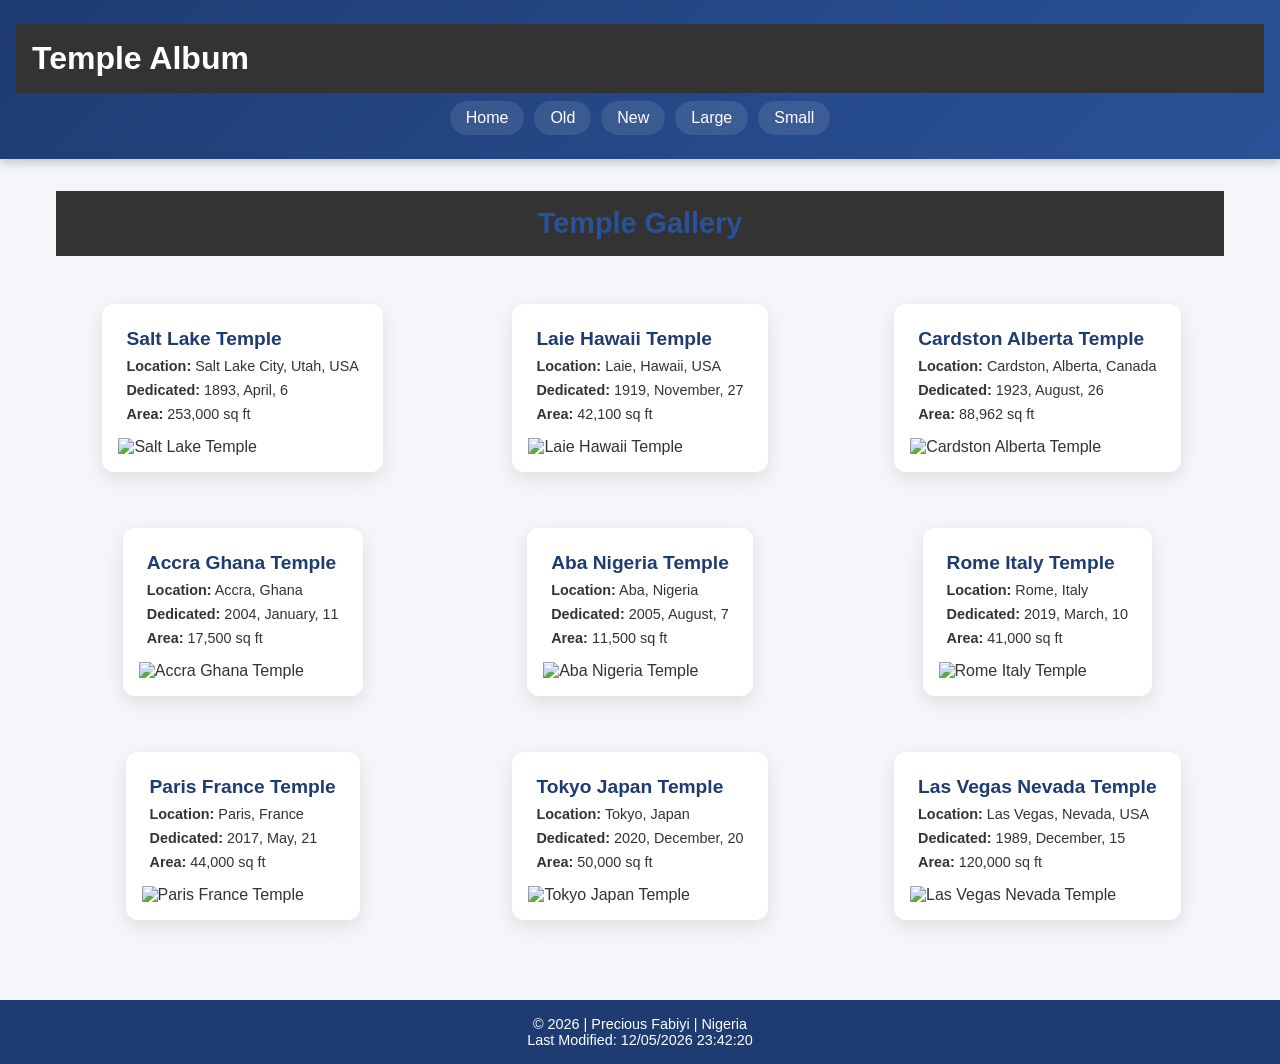
==== filtered-temples.html @ 5c78335a "pp" ====
<!DOCTYPE html>
<html lang="en">
<head>
<meta charset="UTF-8">
<meta name="viewport" content="width=device-width, initial-scale=1.0">

<title>Temple Album</title>

<meta name="description" content="Filtered temple album project. Doing my best to showcase the beauty and diversity of temples around the world.">
<meta name="author" content="Precious Fabiyi">

<link rel="stylesheet" href="styles/filtered-temples.css">
<link rel="stylesheet" href="styles/filtered-temples-large.css">

<script src="scripts/filtered-temples.js" defer></script>
</head>

<body>

<header>
    <h1>Temple Album</h1>
    <nav>
        <a href="#" id="home">Home</a>
        <a href="#" id="old">Old</a>
        <a href="#" id="new">New</a>
        <a href="#" id="large">Large</a>
        <a href="#" id="small">Small</a>
    </nav>
</header>

<main>
    <!-- ✅ REQUIRED: Only ONE h1 -->
    <h1>Temple Gallery</h1>

    <!-- JS will insert cards here -->
    <div id="temple-container"></div>
</main>

<footer>
    <p>© <span id="year"></span> | Precious Fabiyi | Nigeria</p>
    <p>Last Modified: <span id="lastModified"></span></p>
</footer>

</body>
</html>
---- styles/filtered-temples.css ----
/* ====== RESET ====== */
* {
  margin: 0;
  padding: 0;
  box-sizing: border-box;
}

/* ====== BODY ====== */
body {
  font-family: 'Roboto', sans-serif;
  background: #f4f6f9;
  color: #333;
}

/* ====== HEADER ====== */
header {
  background: linear-gradient(135deg, #1e3c72, #2a5298);
  color: white;
  padding: 1.5rem 1rem;
  text-align: center;
  box-shadow: 0 4px 10px rgba(0,0,0,0.2);
}

header h1 {
  font-size: 2rem;
  margin-bottom: 0.5rem;
}

/* ====== NAV ====== */
nav {
  display: flex;
  justify-content: center;
  flex-wrap: wrap;
  gap: 10px;
}

nav a {
  color: white;
  text-decoration: none;
  padding: 0.5rem 1rem;
  border-radius: 20px;
  transition: 0.3s;
  background: rgba(255,255,255,0.1);
}

nav a:hover {
  background: white;
  color: #2a5298;
}

/* ====== MAIN ====== */
main {
  padding: 2rem 1rem;
  max-width: 1200px;
  margin: auto;
}

main h1 {
  text-align: center;
  margin-bottom: 2rem;
  font-size: 1.8rem;
  color: #2a5298;
}

/* ====== GRID ====== */
#temple-container {
  display: grid;
  grid-template-columns: repeat(auto-fit, minmax(280px, 1fr));
  gap: 1.5rem;
}

/* ====== CARD ====== */
.card {
  background: white;
  border-radius: 12px;
  overflow: hidden;
  box-shadow: 0 6px 18px rgba(0,0,0,0.1);
  transition: all 0.3s ease;
}

.card:hover {
  transform: translateY(-8px);
  box-shadow: 0 12px 25px rgba(0,0,0,0.2);
}

/* ====== IMAGE ====== */
.card img {
  width: 100%;
  height: 200px;
  object-fit: cover;
}

/* ====== CARD CONTENT ====== */
.card h2 {
  font-size: 1.2rem;
  color: #1e3c72;
  padding: 1rem 1rem 0.5rem;
}

.card p {
  padding: 0 1rem 0.5rem;
  font-size: 0.9rem;
}

/* ====== FOOTER ====== */
footer {
  text-align: center;
  padding: 1rem;
  margin-top: 2rem;
  background: #1e3c72;
  color: white;
  font-size: 0.9rem;
}

/* ====== RESPONSIVE ====== */
@media (max-width: 600px) {
  header h1 {
    font-size: 1.5rem;
  }

  nav {
    flex-direction: column;
  }
}
---- styles/filtered-temples-large.css ----
@media (min-width:768px){

#menuBtn{
display:none;
}

nav a:hover {
flex-direction:row;
justify-content:right;
}

.container{
grid-template-columns:repeat(3,1fr);
}

}
stdlf {
	font-weight: 700;
	border-bottom: 1px solid #777;
	margin-bottom: 1rem;
}

body {
	font-family: Roboto, sans-serif;
}
h1 {
	font-size: 2.5rem;
	padding: 1rem;
	background-color: #333;
	text-align: left;
	font-family: "Acme", Arial, sans-serif;
	color: #fff;
}
h2 {
	font-size: 2rem;
}
h3 {
	font-size: 1.5rem;
	color: darkgreen;
}
section {
	margin: 1rem auto;
	max-width: 960px;
	padding: 0.5rem;
}
.container {
	display: grid;
	grid-template-columns: repeat(auto-fit, minmax(200px, 1fr));
	grid-gap: 25px;
	place-items: center;
}

figure {
	background-color: #fff;
}
img {
	width: 100%;
	height: auto;
	margin: 0.5rem;
}
figcaption {
	font-size: smaller;
}
/* hover effect */
.hover:hover {
	box-shadow: 0 0 50px #333;
}
/* rounded corners - boxmodel */
.rocorn {
	border-radius: 15px 150px;
}
/* simple opacity */

.opac {
	opacity: 0.5;
}

.blur {
	filter: blur(4px);
}

.gray {
	filter: blur(1px) grayscale(50%);
}

.object {
	width: 100%;
	height: 75px;
	object-fit: cover;
}

.contrast {
	filter: contrast(50%);
}

.saturate {
	filter: saturate(50%);
}

.shape-outside {
	border-radius: 100px;
	width: 35%;
	margin: 0 3em 0.5em 0;
	float: left;
	shape-outside: circle(100px at 50% 50%);
}

.mbm-difference {
	mix-blend-mode: difference;
}

.mbm-hard-light {
	mix-blend-mode: hard-light;
}

.transform {
	transform: scaleX(-1);
}

.turn {
	rotate: 0.05turn;
	border: 1px solid rgba(0, 0, 0, 0.3);
	padding: 1px;
}
.navigation.open{
	display:flex;
}
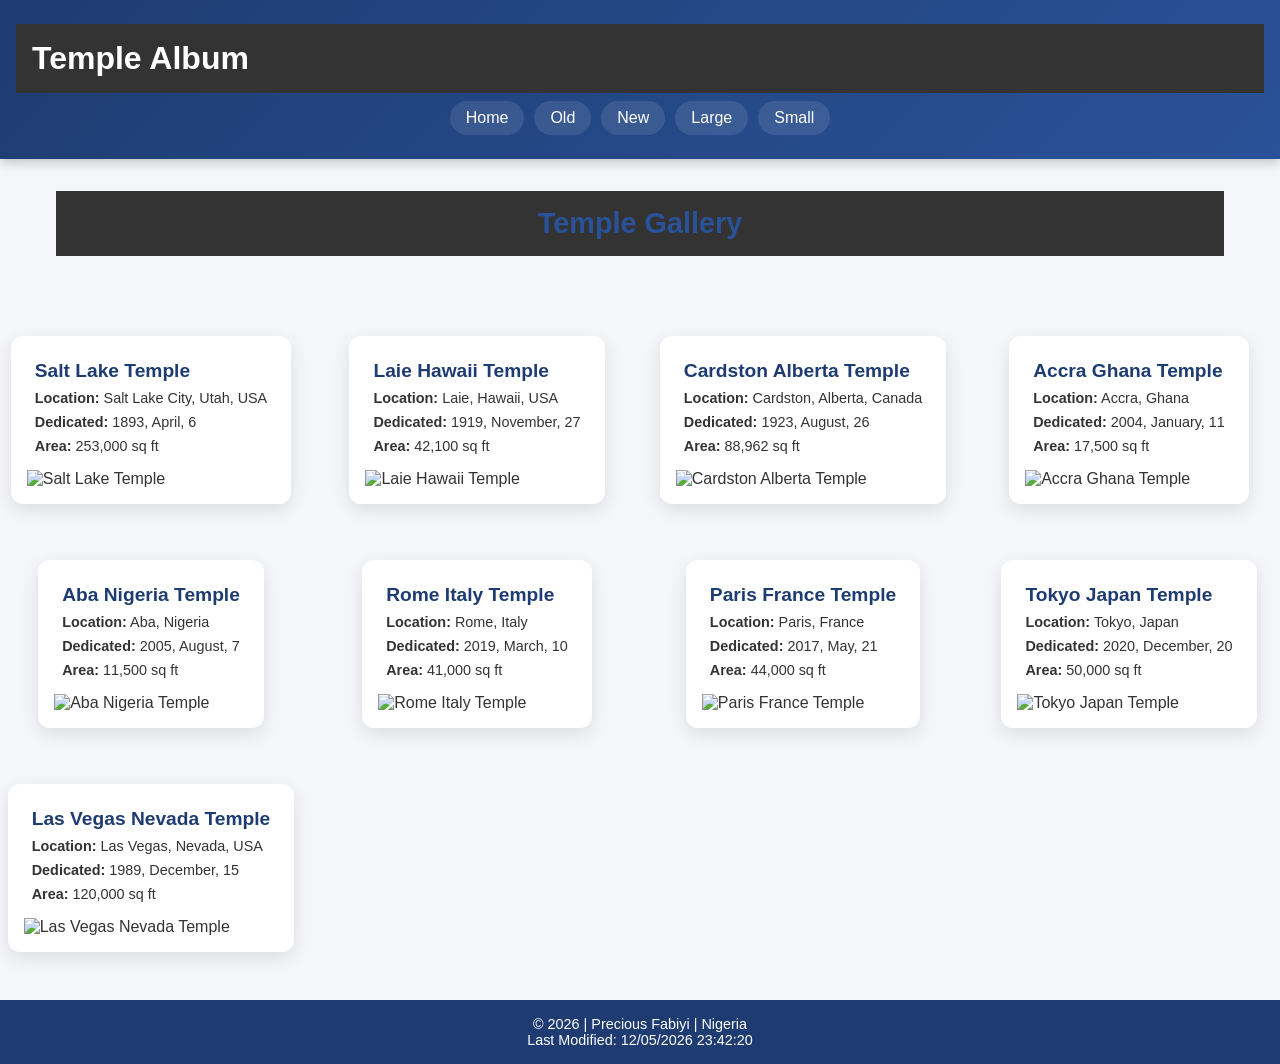
==== commit e955aa3e: "pp" ====
--- a/filtered-temples.html
+++ b/filtered-temples.html
@@ -31,10 +31,10 @@
 <main>
     <!-- ✅ REQUIRED: Only ONE h1 -->
     <h1>Temple Gallery</h1>
+</main>
 
     <!-- JS will insert cards here -->
     <div id="temple-container"></div>
-</main>
 
 <footer>
     <p>© <span id="year"></span> | Precious Fabiyi | Nigeria</p>
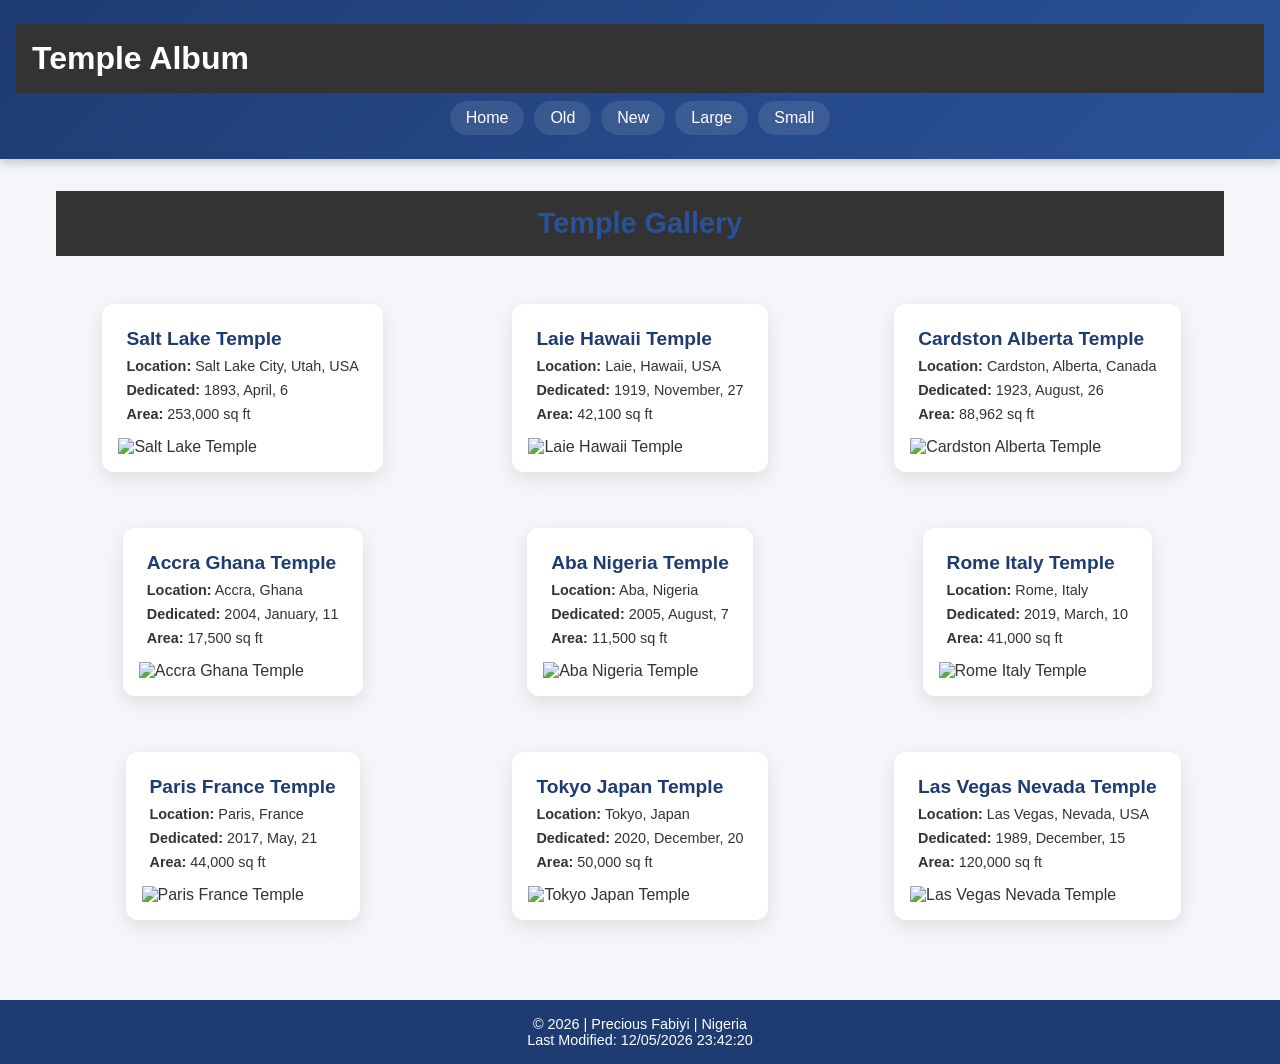
==== commit 2b9ee2e2: "pp" ====
--- a/filtered-temples.html
+++ b/filtered-temples.html
@@ -31,10 +31,8 @@
 <main>
     <!-- ✅ REQUIRED: Only ONE h1 -->
     <h1>Temple Gallery</h1>
+    <div id="temple-container"></div>
 </main>
-
-    <!-- JS will insert cards here -->
-    <div id="temple-container"></div>
 
 <footer>
     <p>© <span id="year"></span> | Precious Fabiyi | Nigeria</p>
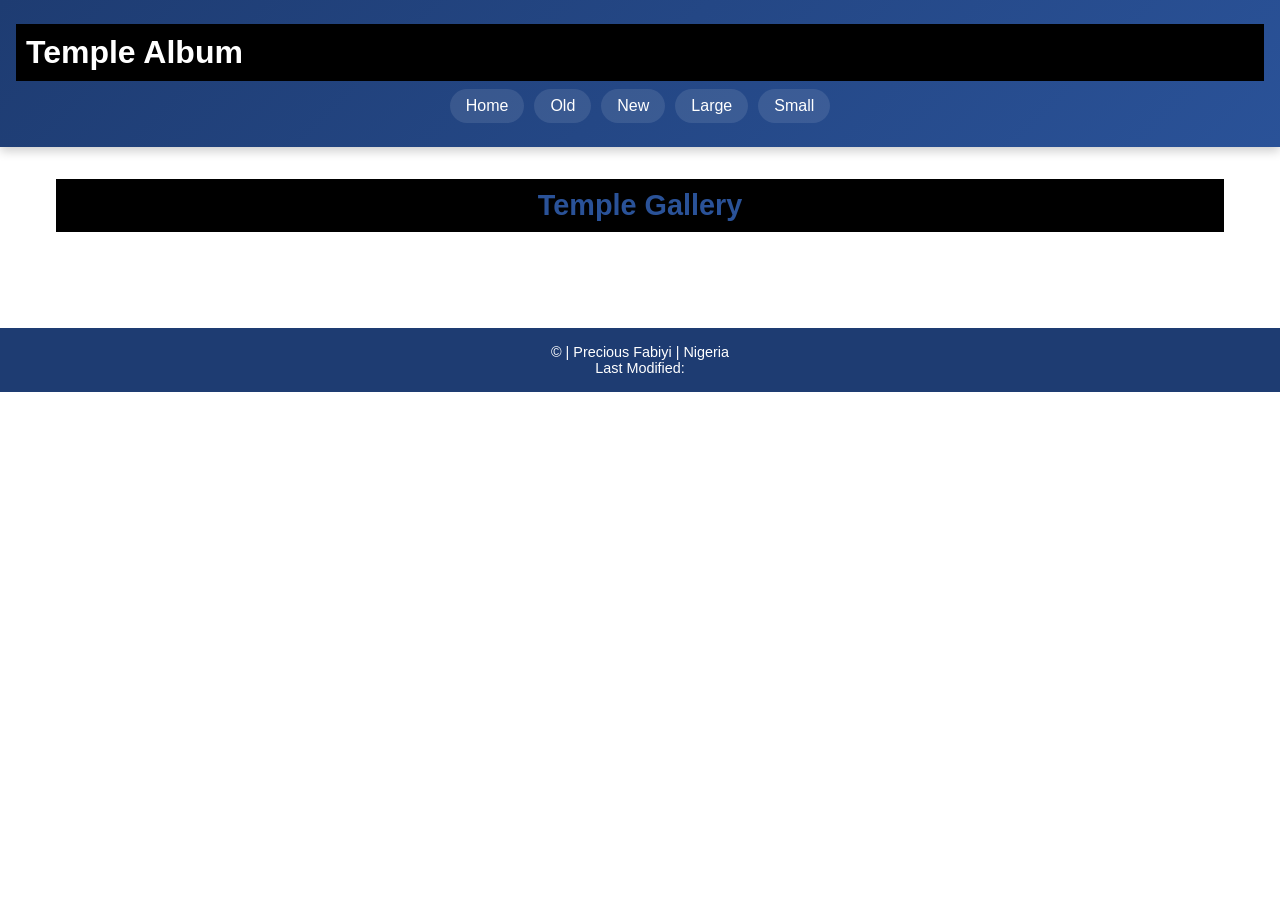
==== commit 8abc95b2: "pp" ====
--- a/filtered-temples.html
+++ b/filtered-temples.html
@@ -31,7 +31,7 @@
 <main>
     <!-- ✅ REQUIRED: Only ONE h1 -->
     <h1>Temple Gallery</h1>
-    <div id="temple-container"></div>
+    <div id="temples-container"></div>
 </main>
 
 <footer>
--- a/styles/filtered-temples.css
+++ b/styles/filtered-temples.css
@@ -8,8 +8,8 @@
 /* ====== BODY ====== */
 body {
   font-family: 'Roboto', sans-serif;
-  background: #f4f6f9;
-  color: #333;
+  background: #ffffff;
+  color: #111111;
 }
 
 /* ====== HEADER ====== */
--- a/styles/filtered-temples-large.css
+++ b/styles/filtered-temples-large.css
@@ -25,8 +25,8 @@
 }
 h1 {
 	font-size: 2.5rem;
-	padding: 1rem;
-	background-color: #333;
+	padding: 10px;
+	background-color: #000000;
 	text-align: left;
 	font-family: "Acme", Arial, sans-serif;
 	color: #fff;
@@ -100,9 +100,10 @@
 .shape-outside {
 	border-radius: 100px;
 	width: 35%;
+	height: 100px;
 	margin: 0 3em 0.5em 0;
 	float: left;
-	shape-outside: circle(100px at 50% 50%);
+	shape-outside: circle(50%);
 }
 
 .mbm-difference {
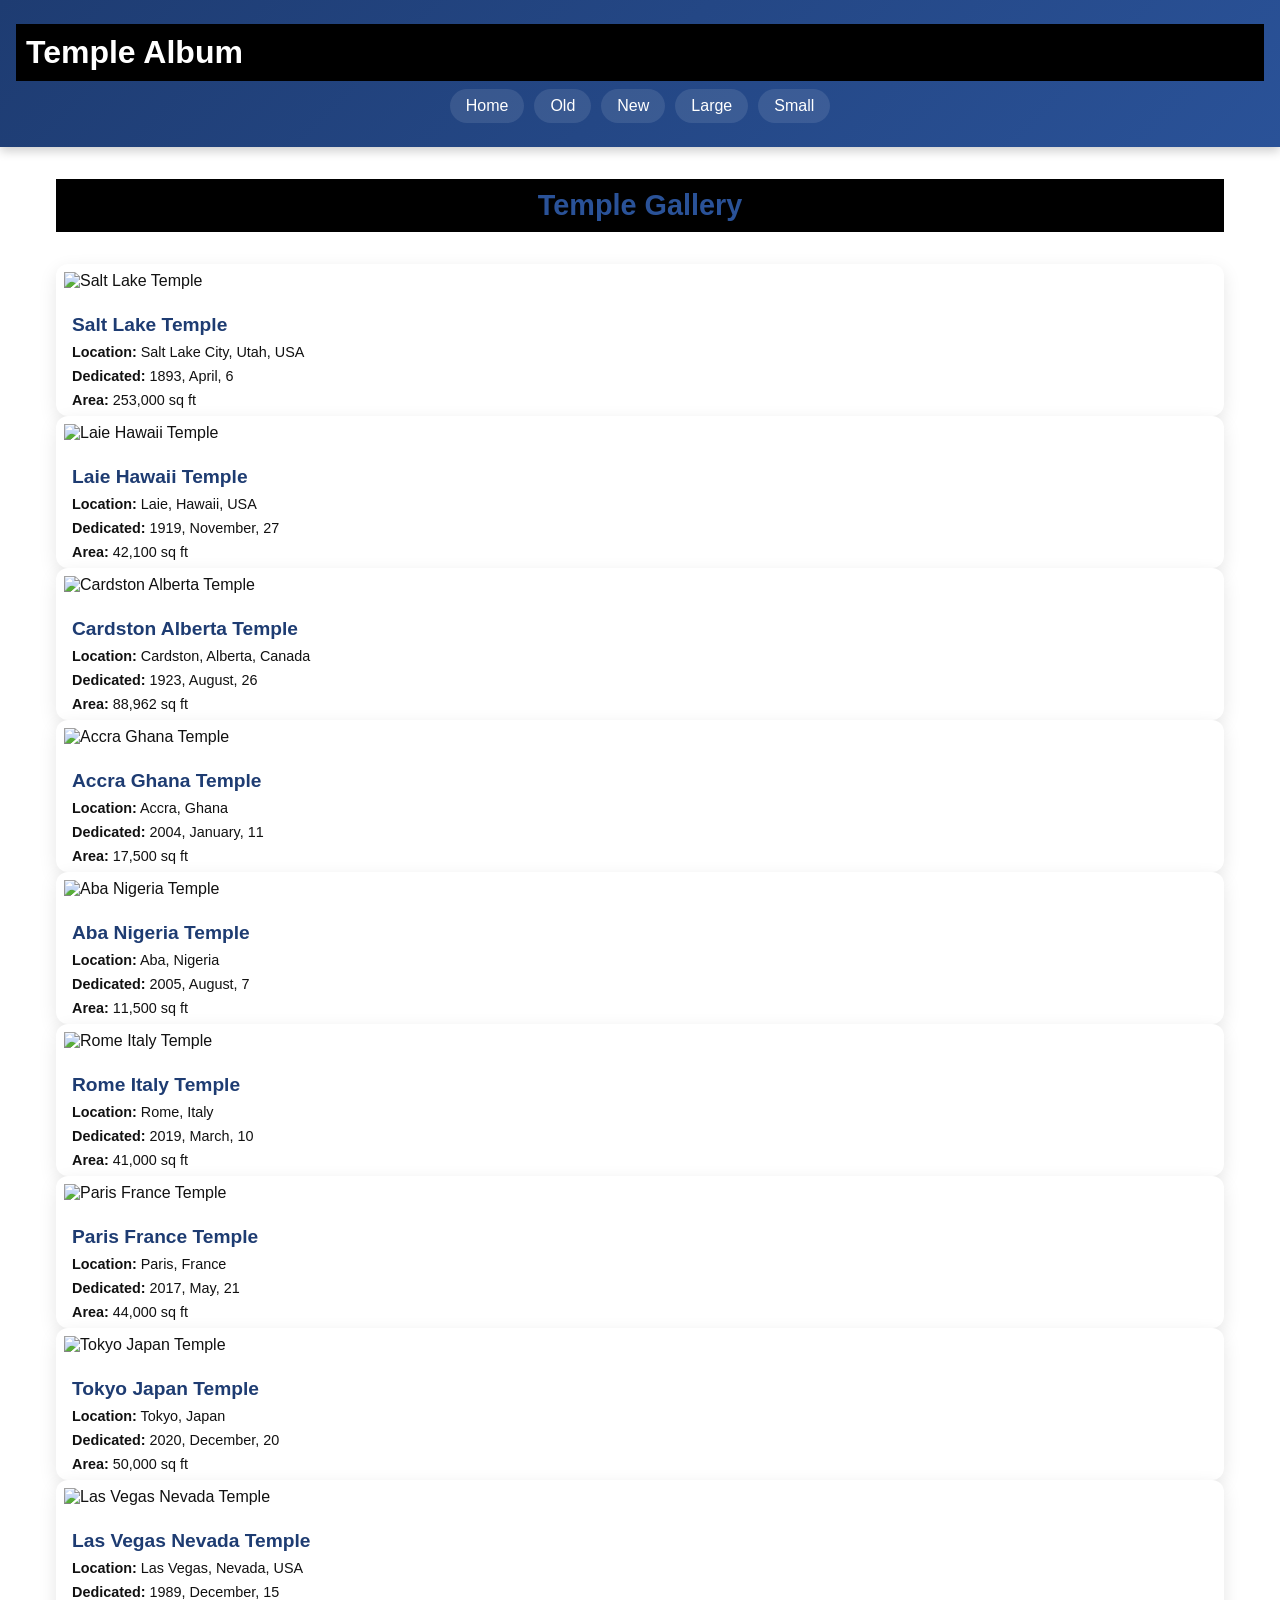
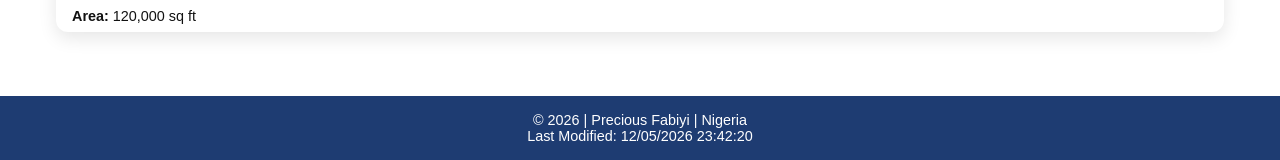
==== commit f8cbb570: "pp" ====
--- a/filtered-temples.html
+++ b/filtered-temples.html
@@ -31,6 +31,8 @@
 <main>
     <!-- ✅ REQUIRED: Only ONE h1 -->
     <h1>Temple Gallery</h1>
+
+    <!-- ✅ JS will inject cards here-->
     <div id="temples-container"></div>
 </main>
 
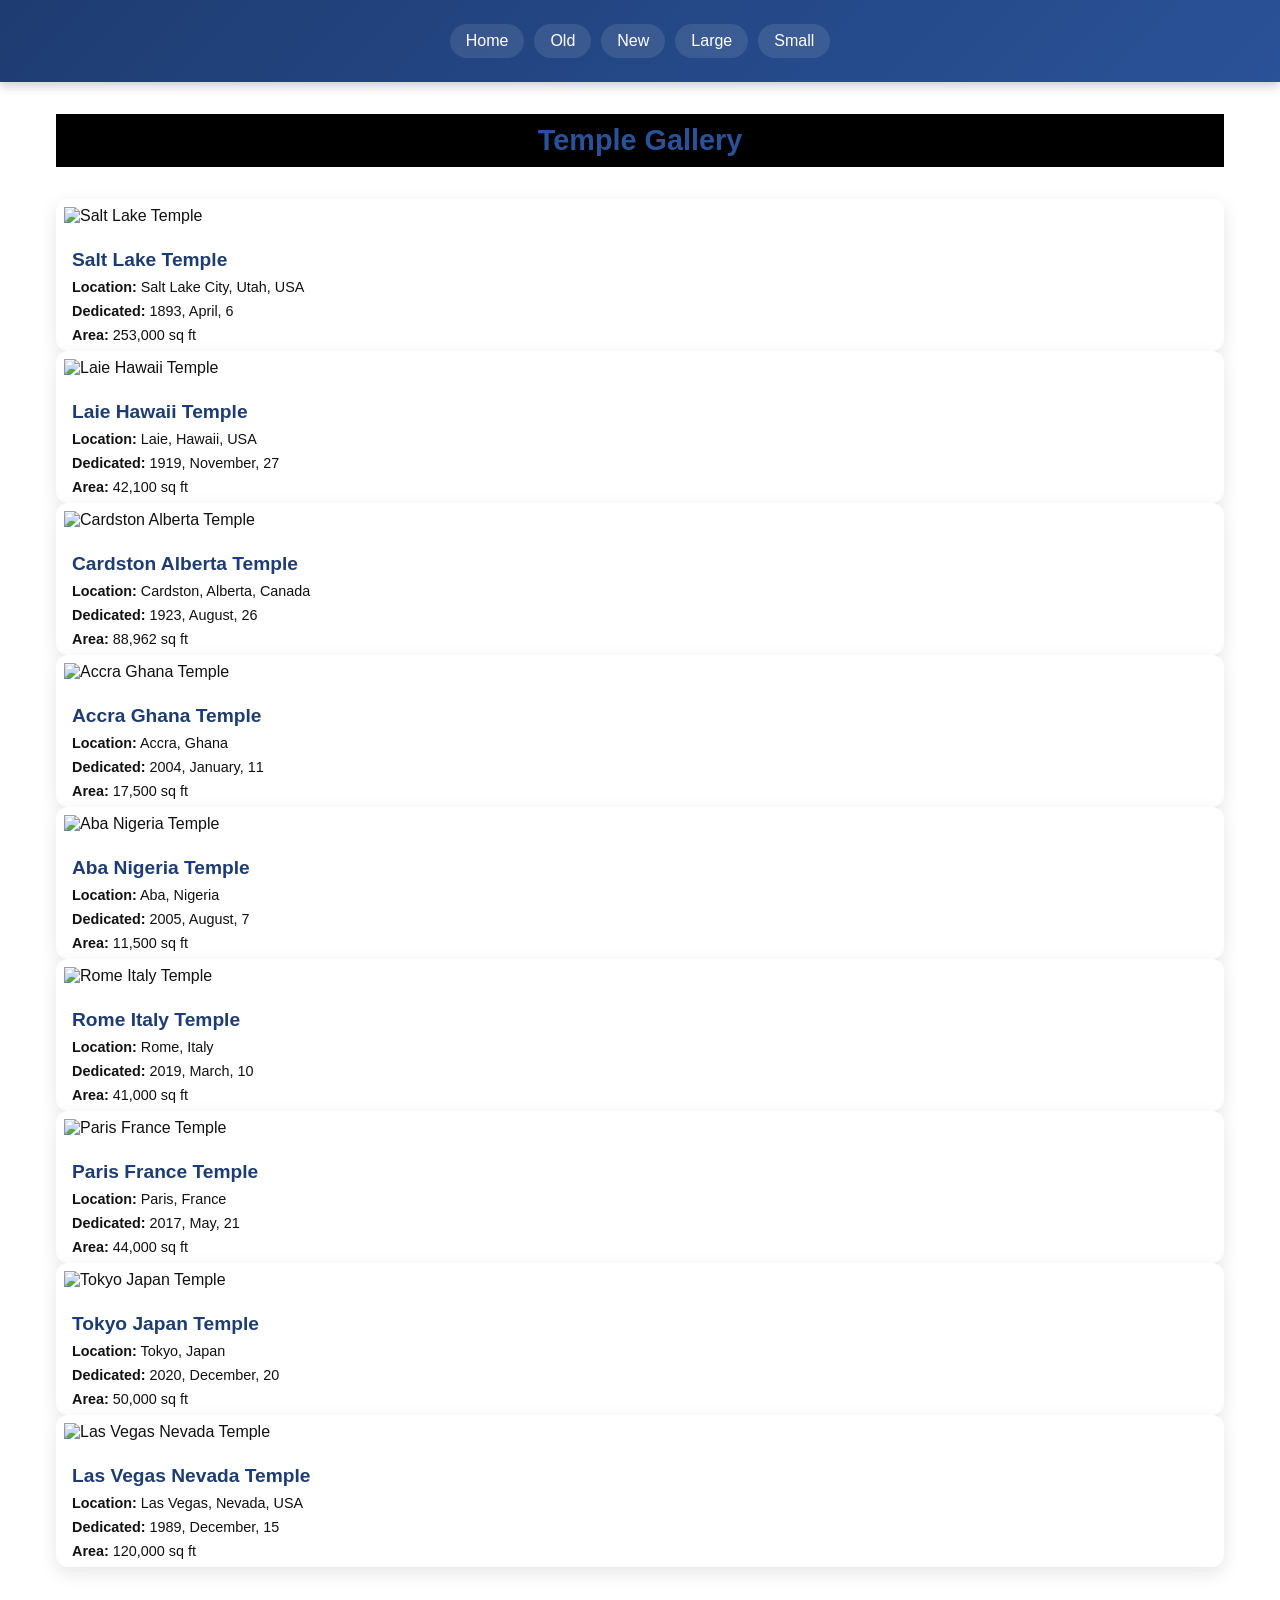
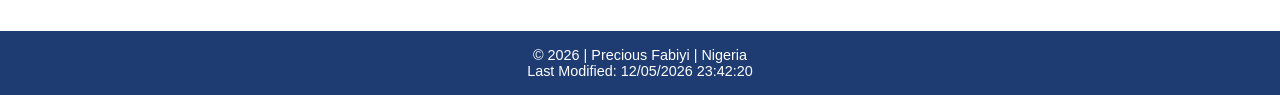
==== commit 5a4630aa: "pp" ====
--- a/filtered-temples.html
+++ b/filtered-temples.html
@@ -1,45 +1,53 @@
 <!DOCTYPE html>
 <html lang="en">
+
 <head>
-<meta charset="UTF-8">
-<meta name="viewport" content="width=device-width, initial-scale=1.0">
+  <meta charset="UTF-8">
+  <meta name="viewport" content="width=device-width, initial-scale=1.0">
 
-<title>Temple Album</title>
+  <title>Temple Album</title>
 
-<meta name="description" content="Filtered temple album project. Doing my best to showcase the beauty and diversity of temples around the world.">
-<meta name="author" content="Precious Fabiyi">
+  <meta name="description" content="Filtered temple album project showcasing temples around the world.">
+  <meta name="author" content="Precious Fabiyi">
 
-<link rel="stylesheet" href="styles/filtered-temples.css">
-<link rel="stylesheet" href="styles/filtered-temples-large.css">
+  <!-- CSS -->
+  <link rel="stylesheet" href="styles/filtered-temples.css">
+  <link rel="stylesheet" href="styles/filtered-temples-large.css">
 
-<script src="scripts/filtered-temples.js" defer></script>
+  <!-- JS -->
+  <script src="scripts/filtered-temples.js" defer></script>
 </head>
 
 <body>
 
-<header>
-    <h1>Temple Album</h1>
+  <!-- HEADER -->
+  <header>
+    
+
     <nav>
-        <a href="#" id="home">Home</a>
-        <a href="#" id="old">Old</a>
-        <a href="#" id="new">New</a>
-        <a href="#" id="large">Large</a>
-        <a href="#" id="small">Small</a>
+      <a href="#" id="home">Home</a>
+      <a href="#" id="old">Old</a>
+      <a href="#" id="new">New</a>
+      <a href="#" id="large">Large</a>
+      <a href="#" id="small">Small</a>
     </nav>
-</header>
+  </header>
 
-<main>
-    <!-- ✅ REQUIRED: Only ONE h1 -->
+  <!-- MAIN -->
+  <main>
+    <!-- ✅ Only ONE h1 inside main -->
     <h1>Temple Gallery</h1>
 
-    <!-- ✅ JS will inject cards here-->
+    <!-- ✅ JS will inject cards here -->
     <div id="temples-container"></div>
-</main>
+  </main>
 
-<footer>
-    <p>© <span id="year"></span> | Precious Fabiyi | Nigeria</p>
+  <!-- FOOTER -->
+  <footer>
+    <p>&copy; <span id="year"></span> | Precious Fabiyi | Nigeria</p>
     <p>Last Modified: <span id="lastModified"></span></p>
-</footer>
+  </footer>
 
 </body>
+
 </html>
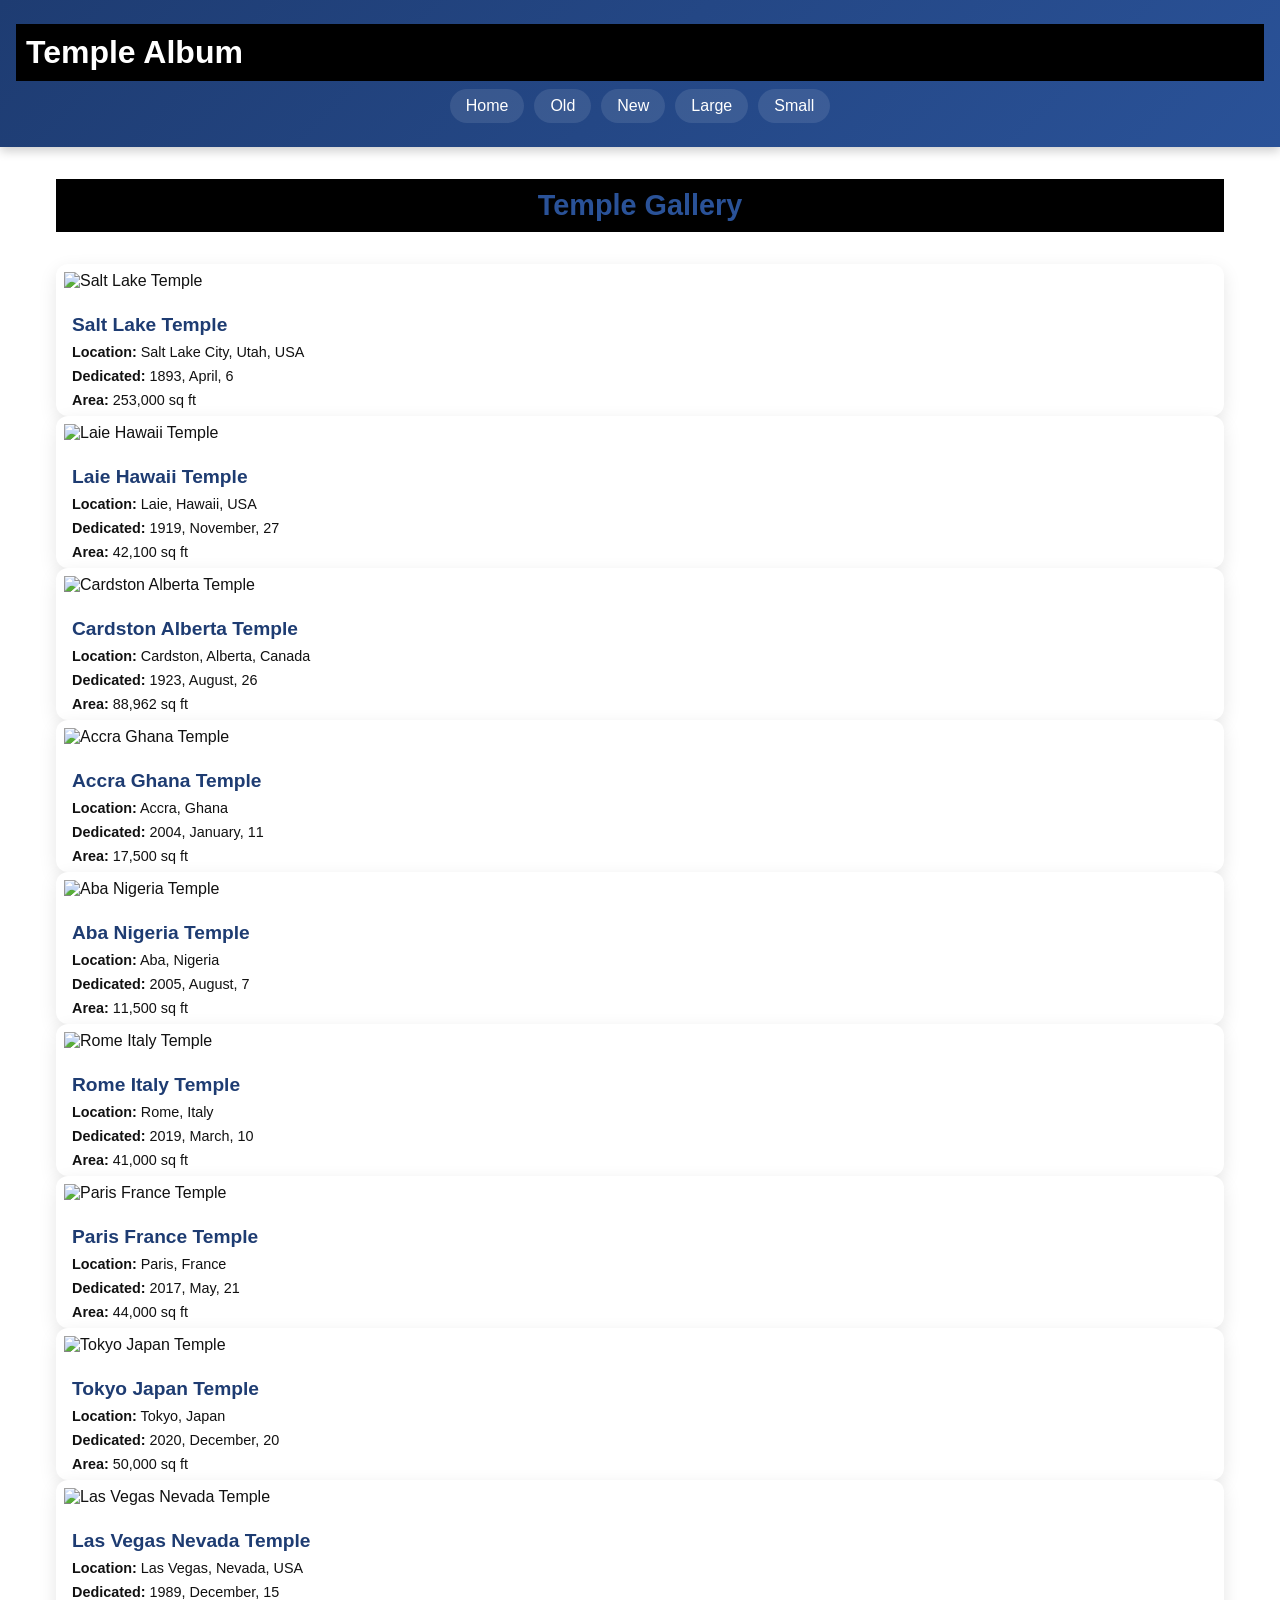
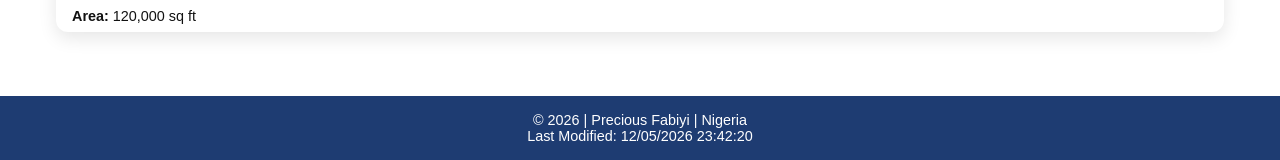
==== commit ef9b75cf: "pp" ====
--- a/filtered-temples.html
+++ b/filtered-temples.html
@@ -22,7 +22,7 @@
 
   <!-- HEADER -->
   <header>
-    
+    <h1>Temple Album</h1>
 
     <nav>
       <a href="#" id="home">Home</a>
